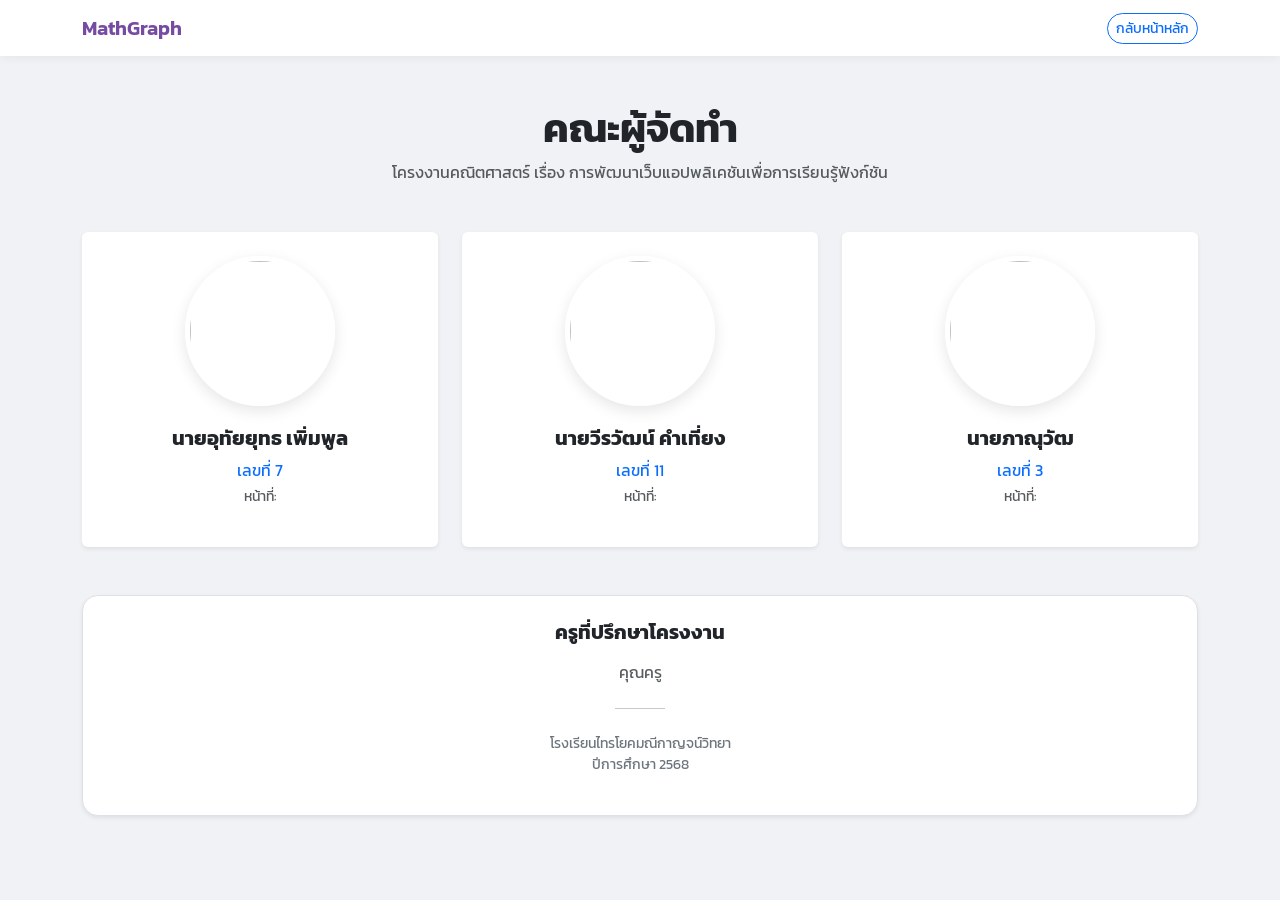
==== about.html @ c719273f "Create about.html" ====
<!DOCTYPE html>
<html lang="th">
<head>
    <meta charset="UTF-8">
    <meta name="viewport" content="width=device-width, initial-scale=1.0">
    <title>ผู้จัดทำ - MathGraph</title>
    <link href="https://cdn.jsdelivr.net/npm/bootstrap@5.3.0/dist/css/bootstrap.min.css" rel="stylesheet">
    <link rel="stylesheet" href="style.css">
    <style>
        .profile-img {
            width: 150px;
            height: 150px;
            object-fit: cover;
            border-radius: 50%;
            border: 5px solid white;
            box-shadow: 0 5px 15px rgba(0,0,0,0.1);
            margin-bottom: 20px;
        }
        .about-card {
            transition: transform 0.3s ease;
            border: none;
        }
        .about-card:hover {
            transform: translateY(-10px);
        }
    </style>
</head>
<body>

    <nav class="navbar navbar-expand-lg mb-5">
        <div class="container">
            <a class="navbar-brand" href="index.html">MathGraph</a>
            <div class="ms-auto">
                <a href="index.html" class="btn btn-outline-primary btn-sm rounded-pill">กลับหน้าหลัก</a>
            </div>
        </div>
    </nav>

    <div class="container">
        <div class="text-center mb-5">
            <h1 class="fw-bold">คณะผู้จัดทำ</h1>
            <p class="text-muted">โครงงานคณิตศาสตร์ เรื่อง การพัฒนาเว็บแอปพลิเคชันเพื่อการเรียนรู้ฟังก์ชัน</p>
        </div>

        <div class="row justify-content-center g-4">
            <div class="col-md-4">
                <div class="card about-card h-100 shadow-sm text-center p-4">
                    <div class="d-flex justify-content-center">
                        <img src="https://via.placeholder.com/150" class="profile-img" >
                    </div>
                    <h5 class="fw-bold">นายอุทัยยุทธ เพิ่มพูล</h5>
                    <p class="text-primary mb-1">เลขที่ 7</p>
                    <p class="text-muted small">หน้าที่: </p>
                </div>
            </div>

            <div class="col-md-4">
                <div class="card about-card h-100 shadow-sm text-center p-4">
                    <div class="d-flex justify-content-center">
                        <img src="https://via.placeholder.com/150" class="profile-img" >
                    </div>
                    <h5 class="fw-bold">นายวีรวัฒน์ คำเที่ยง</h5>
                    <p class="text-primary mb-1">เลขที่ 11</p>
                    <p class="text-muted small">หน้าที่: </p>
                </div>
            </div>

            <div class="col-md-4">
                <div class="card about-card h-100 shadow-sm text-center p-4">
                    <div class="d-flex justify-content-center">
                        <img src="https://via.placeholder.com/150" class="profile-img" >
                    </div>
                    <h5 class="fw-bold">นายภาณุวัฒ</h5>
                    <p class="text-primary mb-1">เลขที่ 3</p>
                    <p class="text-muted small">หน้าที่: </p>
                </div>
            </div>
        </div>

        <div class="mt-5 p-4 bg-white rounded-4 shadow-sm text-center border">
            <h5 class="fw-bold mb-3">ครูที่ปรึกษาโครงงาน</h5>
            <p class="mb-0 text-muted">คุณครู</p>
            <hr class="my-4 mx-auto" style="width: 50px;">
            <p class="small text-secondary">โรงเรียนไทรโยคมณีกาญจน์วิทยา <br> ปีการศึกษา 2568</p>
        </div>
    </div>

</body>
</html>
---- style.css ----
@import url('https://fonts.googleapis.com/css2?family=Kanit:wght@300;400;500;600&display=swap');

:root {
    --primary-gradient: linear-gradient(135deg, #667eea 0%, #764ba2 100%);
    --accent-color: #ffcc33;
}

body {
    font-family: 'Kanit', sans-serif;
    background: #f0f2f5;
    min-height: 100vh;
    margin: 0;
}

.navbar {
    background: white !important;
    box-shadow: 0 2px 10px rgba(0,0,0,0.05);
}
.navbar-brand { font-weight: 600; color: #764ba2 !important; }

.hero-wrapper {
    min-height: 80vh;
    display: flex;
    align-items: center;
    justify-content: center;
    background: radial-gradient(circle at top right, rgba(102, 126, 234, 0.1), transparent),
                radial-gradient(circle at bottom left, rgba(118, 75, 162, 0.1), transparent);
}

.main-card {
    background: rgba(255, 255, 255, 0.9);
    backdrop-filter: blur(10px);
    border: 1px solid rgba(255, 255, 255, 0.3);
    border-radius: 30px;
    padding: 3rem;
    box-shadow: 0 20px 50px rgba(0,0,0,0.1);
    max-width: 800px;
    width: 90%;
    text-align: center;
}

.btn-main {
    background: var(--primary-gradient);
    color: white;
    border: none;
    padding: 12px 40px;
    border-radius: 50px;
    font-size: 1.1rem;
    transition: all 0.3s ease;
    box-shadow: 0 10px 20px rgba(118, 75, 162, 0.3);
}

.btn-main:hover {
    transform: translateY(-3px);
    box-shadow: 0 15px 25px rgba(118, 75, 162, 0.4);
    color: white;
}


.canvas-card {
    background: white;
    border-radius: 20px;
    padding: 15px;
    box-shadow: 0 10px 30px rgba(0,0,0,0.08);
    position: relative;
}

#graph {
    width: 100%;
    height: auto;
    border-radius: 10px;
}

.control-panel {
    background: white;
    border-radius: 20px;
    padding: 25px;
    box-shadow: 0 10px 30px rgba(0,0,0,0.08);
}

.equation-display {
    background: #ffffffcb;
    border-radius: 15px;
    padding: 15px;
    font-size: 1.3rem;
    text-align: center;
    margin-bottom: 20px;
    border-left: 5px solid #764ba2;
    box-shadow: 0 10px 30px rgba(118, 75, 162, 0.1);
}

.form-range::-webkit-slider-thumb { background: #764ba2; }
.form-range::-moz-range-thumb { background: #764ba2; }

.zoom-overlay {
    position: absolute;
    bottom: 25px;
    right: 25px;
    display: flex;
    flex-direction: column;
    gap: 8px;
}

.btn-zoom {
    width: 40px;
    height: 40px;
    border-radius: 10px;
    border: none;
    background: white;
    box-shadow: 0 4px 10px rgba(0,0,0,0.1);
    color: #764ba2;
    font-weight: bold;
}
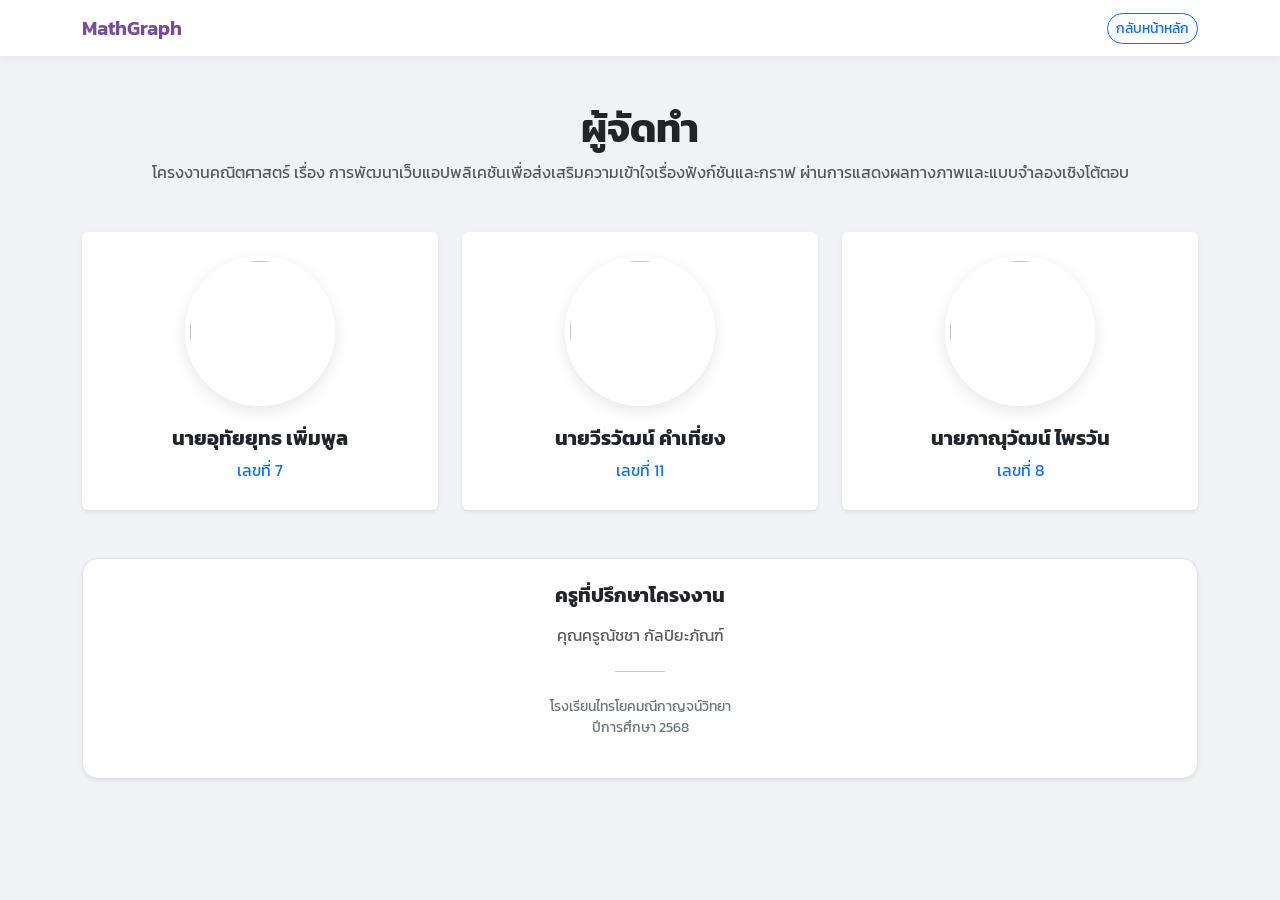
==== commit 54cb2d04: "Add files via upload" ====
--- a/about.html
+++ b/about.html
@@ -1,89 +1,88 @@
-<!DOCTYPE html>
-<html lang="th">
-<head>
-    <meta charset="UTF-8">
-    <meta name="viewport" content="width=device-width, initial-scale=1.0">
-    <title>ผู้จัดทำ - MathGraph</title>
-    <link href="https://cdn.jsdelivr.net/npm/bootstrap@5.3.0/dist/css/bootstrap.min.css" rel="stylesheet">
-    <link rel="stylesheet" href="style.css">
-    <style>
-        .profile-img {
-            width: 150px;
-            height: 150px;
-            object-fit: cover;
-            border-radius: 50%;
-            border: 5px solid white;
-            box-shadow: 0 5px 15px rgba(0,0,0,0.1);
-            margin-bottom: 20px;
-        }
-        .about-card {
-            transition: transform 0.3s ease;
-            border: none;
-        }
-        .about-card:hover {
-            transform: translateY(-10px);
-        }
-    </style>
-</head>
-<body>
-
-    <nav class="navbar navbar-expand-lg mb-5">
-        <div class="container">
-            <a class="navbar-brand" href="index.html">MathGraph</a>
-            <div class="ms-auto">
-                <a href="index.html" class="btn btn-outline-primary btn-sm rounded-pill">กลับหน้าหลัก</a>
-            </div>
-        </div>
-    </nav>
-
-    <div class="container">
-        <div class="text-center mb-5">
-            <h1 class="fw-bold">คณะผู้จัดทำ</h1>
-            <p class="text-muted">โครงงานคณิตศาสตร์ เรื่อง การพัฒนาเว็บแอปพลิเคชันเพื่อการเรียนรู้ฟังก์ชัน</p>
-        </div>
-
-        <div class="row justify-content-center g-4">
-            <div class="col-md-4">
-                <div class="card about-card h-100 shadow-sm text-center p-4">
-                    <div class="d-flex justify-content-center">
-                        <img src="https://via.placeholder.com/150" class="profile-img" >
-                    </div>
-                    <h5 class="fw-bold">นายอุทัยยุทธ เพิ่มพูล</h5>
-                    <p class="text-primary mb-1">เลขที่ 7</p>
-                    <p class="text-muted small">หน้าที่: </p>
-                </div>
-            </div>
-
-            <div class="col-md-4">
-                <div class="card about-card h-100 shadow-sm text-center p-4">
-                    <div class="d-flex justify-content-center">
-                        <img src="https://via.placeholder.com/150" class="profile-img" >
-                    </div>
-                    <h5 class="fw-bold">นายวีรวัฒน์ คำเที่ยง</h5>
-                    <p class="text-primary mb-1">เลขที่ 11</p>
-                    <p class="text-muted small">หน้าที่: </p>
-                </div>
-            </div>
-
-            <div class="col-md-4">
-                <div class="card about-card h-100 shadow-sm text-center p-4">
-                    <div class="d-flex justify-content-center">
-                        <img src="https://via.placeholder.com/150" class="profile-img" >
-                    </div>
-                    <h5 class="fw-bold">นายภาณุวัฒ</h5>
-                    <p class="text-primary mb-1">เลขที่ 3</p>
-                    <p class="text-muted small">หน้าที่: </p>
-                </div>
-            </div>
-        </div>
-
-        <div class="mt-5 p-4 bg-white rounded-4 shadow-sm text-center border">
-            <h5 class="fw-bold mb-3">ครูที่ปรึกษาโครงงาน</h5>
-            <p class="mb-0 text-muted">คุณครู</p>
-            <hr class="my-4 mx-auto" style="width: 50px;">
-            <p class="small text-secondary">โรงเรียนไทรโยคมณีกาญจน์วิทยา <br> ปีการศึกษา 2568</p>
-        </div>
-    </div>
-
-</body>
-</html>
+<!DOCTYPE html>
+<html lang="th">
+<head>
+    <meta charset="UTF-8">
+    <meta name="viewport" content="width=device-width, initial-scale=1.0">
+    <title>ผู้จัดทำ - MathGraph</title>
+    <link href="https://cdn.jsdelivr.net/npm/bootstrap@5.3.0/dist/css/bootstrap.min.css" rel="stylesheet">
+    <link rel="stylesheet" href="style.css">
+    <style>
+        .profile-img {
+            width: 150px;
+            height: 150px;
+            object-fit: cover;
+            border-radius: 50%;
+            border: 5px solid white;
+            box-shadow: 0 5px 15px rgba(0,0,0,0.1);
+            margin-bottom: 20px;
+        }
+        .about-card {
+            transition: transform 0.3s ease;
+            border: none;
+        }
+        .about-card:hover {
+            transform: translateY(-10px);
+        }
+    </style>
+</head>
+<body>
+
+    <nav class="navbar navbar-expand-lg mb-5">
+        <div class="container">
+            <a class="navbar-brand" href="index.html">MathGraph</a>
+            <div class="ms-auto">
+                <a href="index.html" class="btn btn-outline-primary btn-sm rounded-pill">กลับหน้าหลัก</a>
+            </div>
+        </div>
+    </nav>
+
+    <div class="container">
+        <div class="text-center mb-5">
+            <h1 class="fw-bold">ผู้จัดทำ</h1>
+            <p class="text-muted">โครงงานคณิตศาสตร์ เรื่อง การพัฒนาเว็บแอปพลิเคชันเพื่อส่งเสริมความเข้าใจเรื่องฟังก์ชันและกราฟ
+                                 ผ่านการแสดงผลทางภาพและแบบจำลองเชิงโต้ตอบ
+            </p>
+        </div>
+
+        <div class="row justify-content-center g-4">
+            <div class="col-md-4">
+                <div class="card about-card h-100 shadow-sm text-center p-4">
+                    <div class="d-flex justify-content-center">
+                        <img src="https://via.placeholder.com/150" class="profile-img" >
+                    </div>
+                    <h5 class="fw-bold">นายอุทัยยุทธ เพิ่มพูล</h5>
+                    <p class="text-primary mb-1">เลขที่ 7</p>
+                </div>
+            </div>
+
+            <div class="col-md-4">
+                <div class="card about-card h-100 shadow-sm text-center p-4">
+                    <div class="d-flex justify-content-center">
+                        <img src="https://via.placeholder.com/150" class="profile-img" >
+                    </div>
+                    <h5 class="fw-bold">นายวีรวัฒน์ คำเที่ยง</h5>
+                    <p class="text-primary mb-1">เลขที่ 11</p>
+                </div>
+            </div>
+
+            <div class="col-md-4">
+                <div class="card about-card h-100 shadow-sm text-center p-4">
+                    <div class="d-flex justify-content-center">
+                        <img src="https://via.placeholder.com/150" class="profile-img" >
+                    </div>
+                    <h5 class="fw-bold">นายภาณุวัฒน์ ไพรวัน</h5>
+                    <p class="text-primary mb-1">เลขที่ 8</p>
+                </div>
+            </div>
+        </div>
+
+        <div class="mt-5 p-4 bg-white rounded-4 shadow-sm text-center border">
+            <h5 class="fw-bold mb-3">ครูที่ปรึกษาโครงงาน</h5>
+            <p class="mb-0 text-muted">คุณครูณัชชา กัลปิยะภัณฑ์</p>
+            <hr class="my-4 mx-auto" style="width: 50px;">
+            <p class="small text-secondary">โรงเรียนไทรโยคมณีกาญจน์วิทยา <br> ปีการศึกษา 2568</p>
+        </div>
+    </div>
+
+</body>
+</html>
--- a/style.css
+++ b/style.css
@@ -111,3 +111,12 @@
     color: #764ba2;
     font-weight: bold;
 }
+
+.nav-item p {
+    display: flex;
+    padding: 10px;
+}
+
+.nav-item p svg {
+    margin:     5px;
+}
